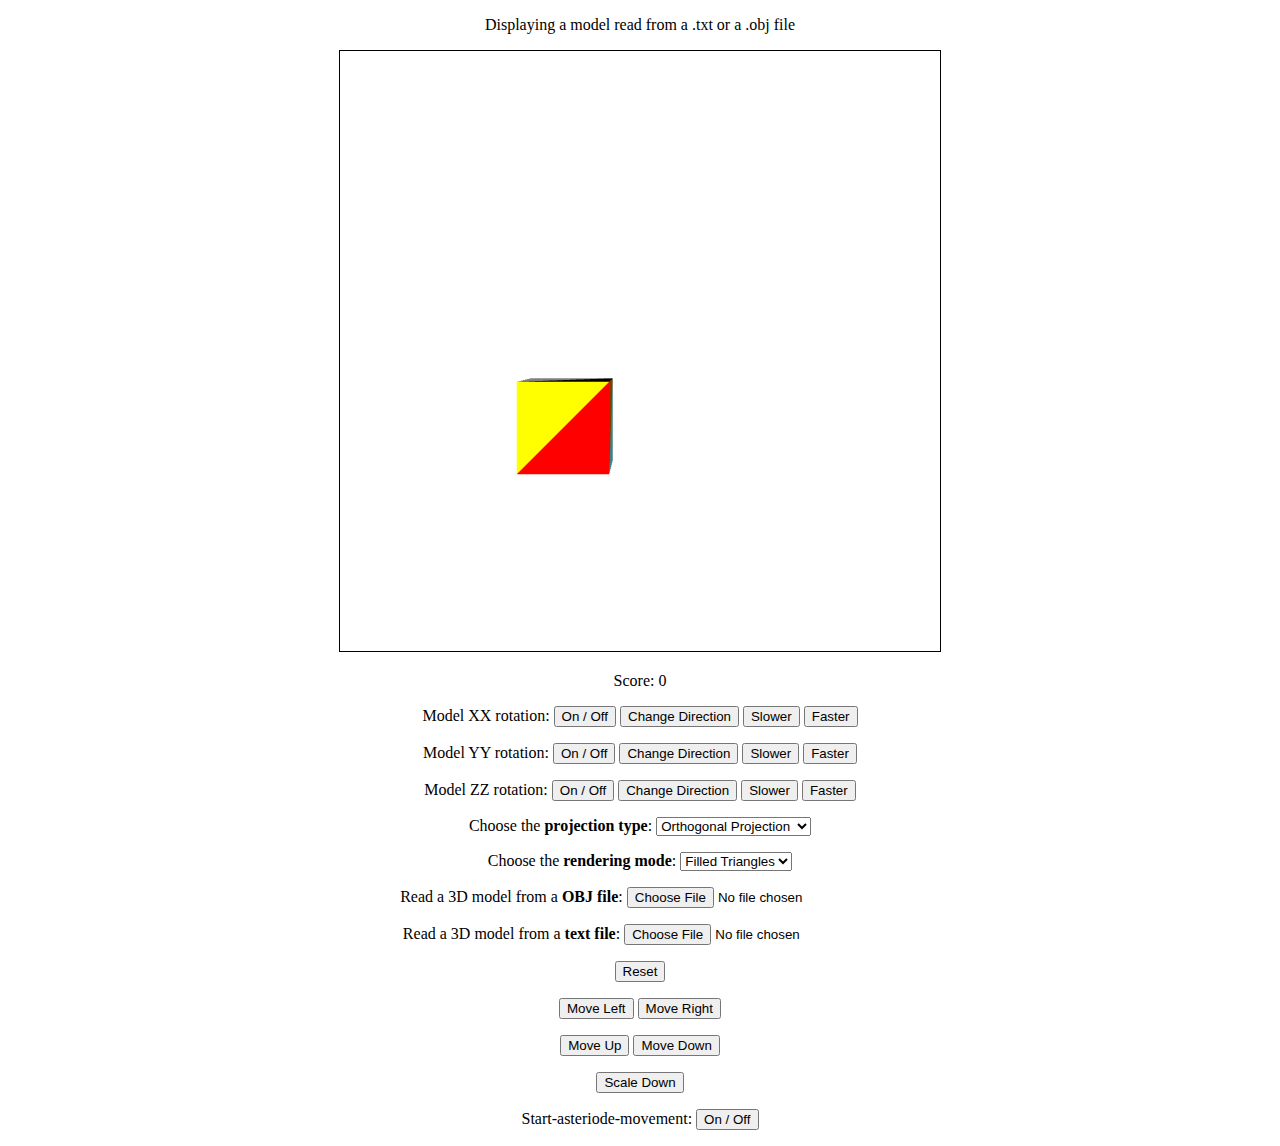
==== astrodger.html @ d58d88c3 "Minor changes." ====
<!DOCTYPE html>

<html>

<head>
	
<!--

WebGL_example_25.html

Phong Illumination Model on the CPU - Reading normal vectors from file

J. Madeira - October 2015

-->
	
<title>Astrodger</title>

<meta http-equiv="content-type" content="text/html; charset=ISO-8859-1">

<!--

The simple vertex and fragment shaders.

Using a vertex coordinate buffer and a vertex colour buffer.

Passing the Model-View Matrix and the Projection Matrix. 

-->

<script id="shader-vs" type="x-shader/x-vertex">
	
    attribute vec3 aVertexPosition;

    attribute vec3 aVertexColor;
    
    uniform mat4 uMVMatrix;

    uniform mat4 uPMatrix;

    varying vec4 vertexColor;
    
    void main(void) {
		
		// To allow seeing the points drawn
		
		gl_PointSize = 5.0;
		
		// Just converting the (x,y,z) vertices to Homogeneous Coord.
		
		// And multiplying by the Projection and the Model-View matrix
		
        gl_Position = uPMatrix * uMVMatrix * vec4(aVertexPosition, 1.0);
        
        // Converting the RGB color value to RGBA
        
        vertexColor = vec4(aVertexColor, 1.0);
    }
</script>

<script id="shader-fs" type="x-shader/x-fragment">

	precision mediump float;
	
	varying vec4 vertexColor;
	
	void main(void) {
		
		// Using the passed vertex color
		
		gl_FragColor = vertexColor;
	}

</script>

<!-- The JS files -->

<!-- Some useful functions for browser compatibility -->

<script type="text/javascript" src="webgl-utils.js"></script>

<!-- Handling vectors and matrices -->

<script type="text/javascript" src="maths.js"></script>

<!-- Processing triangle mesh models -->

<script type="text/javascript" src="models.js"></script>

<!-- Creating the light sources -->

<script type="text/javascript" src="lightSources.js"></script>

<!-- WebGL code -->

<script type="text/javascript" src="initShaders.js"></script>

<script type="text/javascript" src="astrodger.js"></script>

</head>

<body onload="runWebGL();">

	<div style="text-align: center">
		
		<p>Displaying a model read from a .txt or a .obj file</p>
		
		<canvas id="my-canvas" style="border:1px solid #000000;" width="600" height="600"></canvas>

		<p>Score: 

			<label id="ScoreLabel">0</label>

		</p>

		<p>Model XX rotation: 
			
		<button id="XX-on-off-button">On / Off</button>

	    <button id="XX-direction-button">Change Direction</button>

	    <button id="XX-slower-button">Slower</button>

	    <button id="XX-faster-button">Faster</button>

		</p>
		
		<p>Model YY rotation: 
			
		<button id="YY-on-off-button">On / Off</button>

	    <button id="YY-direction-button">Change Direction</button>

	    <button id="YY-slower-button">Slower</button>

	    <button id="YY-faster-button">Faster</button>

		</p>
		
		<p>Model ZZ rotation: 
			
		<button id="ZZ-on-off-button">On / Off</button>

	    <button id="ZZ-direction-button">Change Direction</button>

	    <button id="ZZ-slower-button">Slower</button>

	    <button id="ZZ-faster-button">Faster</button>

		</p>
		
		<p>Choose the <b>projection type</b>:
		
        <select id="projection-selection">
			<option value="0">Orthogonal Projection</option>
			<option value="1">Perspective Projection</option>
        </select>
        
        </p>
        
        <p>Choose the <b>rendering mode</b>:
		
        <select id="rendering-mode-selection">
			<option value="0">Filled Triangles</option>
			<option value="1">Wireframe</option>
			<option value="2">Vertices</option>
        </select>
        
        <p>Read a 3D model from a <b>OBJ file</b>:
		
		<input type="file" id="obj-file" name="file">
		
		</p>
		
        <p>Read a 3D model from a <b>text file</b>:
		
		<input type="file" id="text-file" name="file">
		
		</p>
		
        <p>
		
		<button id="reset-button">Reset</button>
		
		</p>

		<p> 
			
			<button id="move-left-button">Move Left</button>
	
			<button id="move-right-button">Move Right</button>

		</p>

			<button id="move-up-button">Move Up</button>

			<button id="move-down-button">Move Down</button>
	
		</p>

		</p>

			<button id="scale-down-button">Scale Down</button>

		</p>

		<p>Start-asteriode-movement: 
			
			<button id="Start-asteriode-movement">On / Off</button>
	
		</p>

	</div>

</body>

</html>
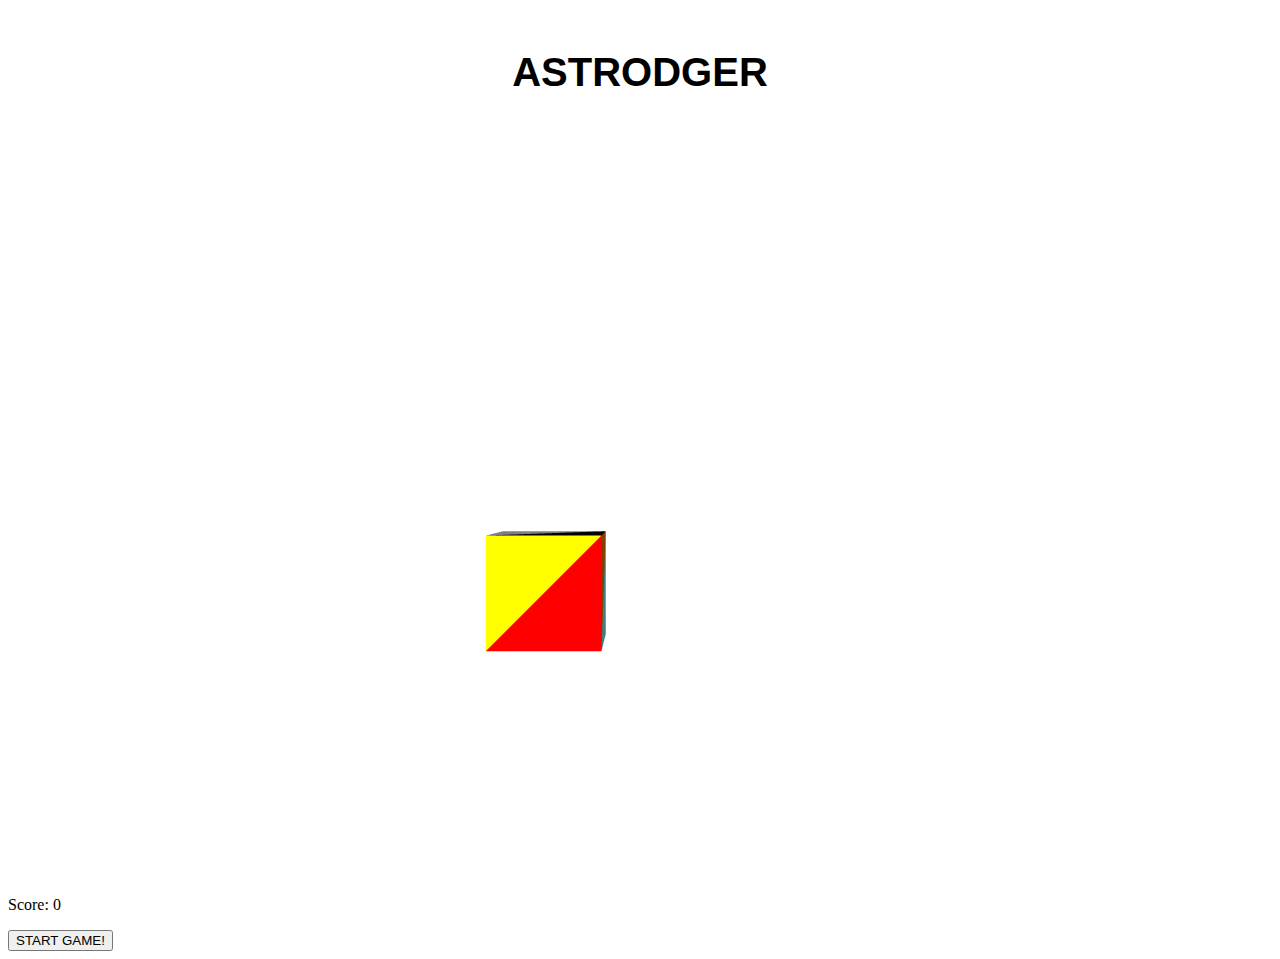
==== commit b210a2c2: "primeira versao visual e limpeza" ====
--- a/astrodger.html
+++ b/astrodger.html
@@ -17,6 +17,8 @@
 <title>Astrodger</title>
 
 <meta http-equiv="content-type" content="text/html; charset=ISO-8859-1">
+
+<link rel="stylesheet" href="styles.css">
 
 <!--
 
@@ -102,115 +104,21 @@
 <body onload="runWebGL();">
 
 	<div style="text-align: center">
+
+		<h1>ASTRODGER</h1>
 		
-		<p>Displaying a model read from a .txt or a .obj file</p>
+		<h3>
+			<canvas id="my-canvas" width="750" height="750"></canvas>
+		</h3>
 		
-		<canvas id="my-canvas" style="border:1px solid #000000;" width="600" height="600"></canvas>
+	</div>
 
-		<p>Score: 
+	<p>Score: 
+		<label id="ScoreLabel">0</label>
+	</p>
 
-			<label id="ScoreLabel">0</label>
-
-		</p>
-
-		<p>Model XX rotation: 
-			
-		<button id="XX-on-off-button">On / Off</button>
-
-	    <button id="XX-direction-button">Change Direction</button>
-
-	    <button id="XX-slower-button">Slower</button>
-
-	    <button id="XX-faster-button">Faster</button>
-
-		</p>
-		
-		<p>Model YY rotation: 
-			
-		<button id="YY-on-off-button">On / Off</button>
-
-	    <button id="YY-direction-button">Change Direction</button>
-
-	    <button id="YY-slower-button">Slower</button>
-
-	    <button id="YY-faster-button">Faster</button>
-
-		</p>
-		
-		<p>Model ZZ rotation: 
-			
-		<button id="ZZ-on-off-button">On / Off</button>
-
-	    <button id="ZZ-direction-button">Change Direction</button>
-
-	    <button id="ZZ-slower-button">Slower</button>
-
-	    <button id="ZZ-faster-button">Faster</button>
-
-		</p>
-		
-		<p>Choose the <b>projection type</b>:
-		
-        <select id="projection-selection">
-			<option value="0">Orthogonal Projection</option>
-			<option value="1">Perspective Projection</option>
-        </select>
-        
-        </p>
-        
-        <p>Choose the <b>rendering mode</b>:
-		
-        <select id="rendering-mode-selection">
-			<option value="0">Filled Triangles</option>
-			<option value="1">Wireframe</option>
-			<option value="2">Vertices</option>
-        </select>
-        
-        <p>Read a 3D model from a <b>OBJ file</b>:
-		
-		<input type="file" id="obj-file" name="file">
-		
-		</p>
-		
-        <p>Read a 3D model from a <b>text file</b>:
-		
-		<input type="file" id="text-file" name="file">
-		
-		</p>
-		
-        <p>
-		
-		<button id="reset-button">Reset</button>
-		
-		</p>
-
-		<p> 
-			
-			<button id="move-left-button">Move Left</button>
+	<button id="Start-asteriode-movement">START GAME!</button>
 	
-			<button id="move-right-button">Move Right</button>
-
-		</p>
-
-			<button id="move-up-button">Move Up</button>
-
-			<button id="move-down-button">Move Down</button>
-	
-		</p>
-
-		</p>
-
-			<button id="scale-down-button">Scale Down</button>
-
-		</p>
-
-		<p>Start-asteriode-movement: 
-			
-			<button id="Start-asteriode-movement">On / Off</button>
-	
-		</p>
-
-	</div>
 
 </body>
 
--- a/styles.css
+++ b/styles.css
@@ -0,0 +1,21 @@
+body {
+  
+    /* background-image: url("background.jpg");
+    background-size: 1920px 1200px;
+    background-repeat: no-repeat;
+    background-position: center top;
+    background-attachment: fixed; */
+  }
+  
+h1 {
+    margin-top: 50px;
+    color: black;
+    font-family: Helvetica;
+    font-size: 40px;
+}
+
+h2 {
+  position: absolute;
+  left: 100px;
+  top: 150px;
+}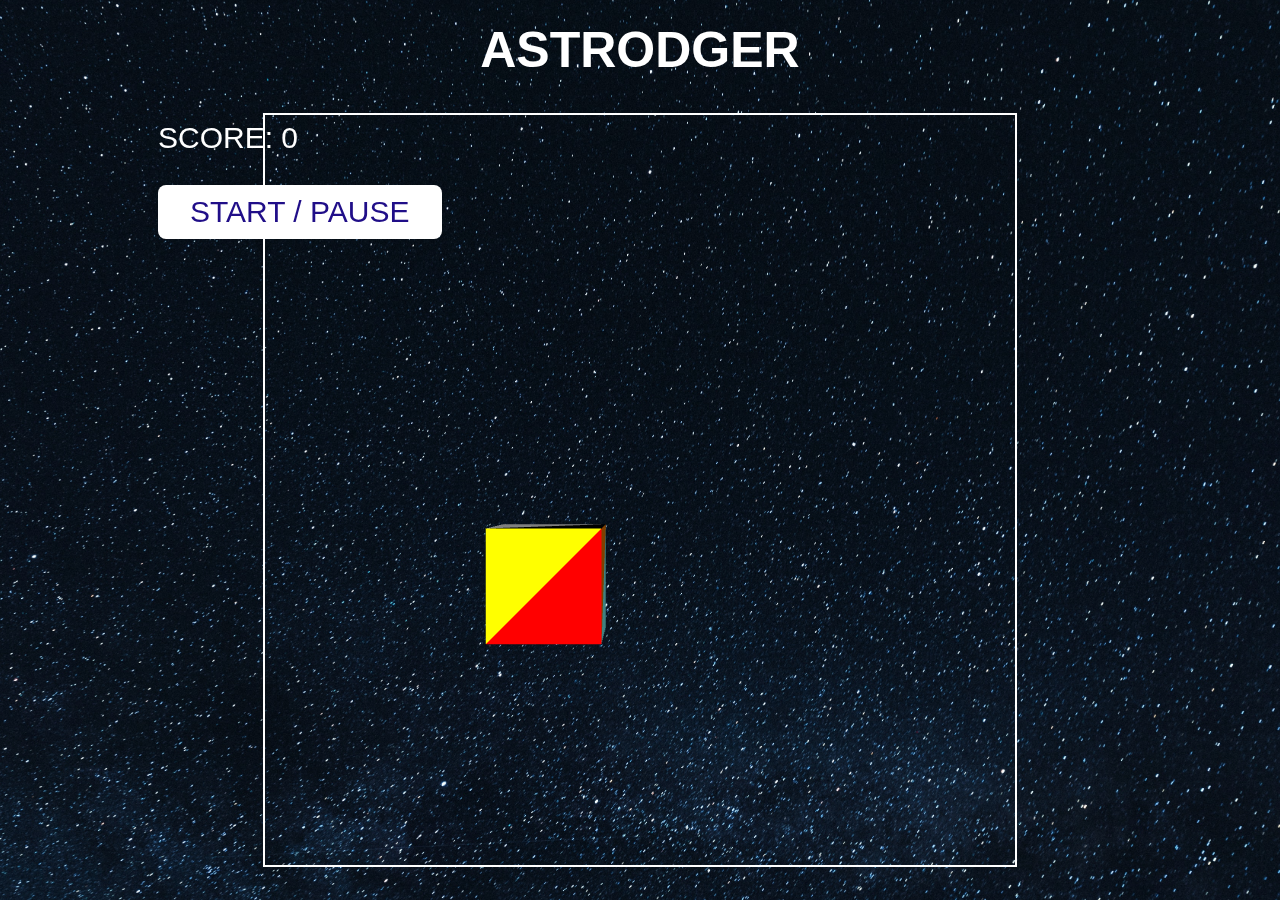
==== commit a891a626: "incremento no visual" ====
--- a/astrodger.html
+++ b/astrodger.html
@@ -103,23 +103,16 @@
 
 <body onload="runWebGL();">
 
-	<div style="text-align: center">
-
-		<h1>ASTRODGER</h1>
-		
-		<h3>
-			<canvas id="my-canvas" width="750" height="750"></canvas>
-		</h3>
-		
+	<div class="myDiv">
+		<p color= "">SCORE: <label id="ScoreLabel">0</label> </p>
+		<button id="Start-asteriode-movement">START / PAUSE</button>
 	</div>
 
-	<p>Score: 
-		<label id="ScoreLabel">0</label>
-	</p>
-
-	<button id="Start-asteriode-movement">START GAME!</button>
+	<div style="text-align: center">
+		<h1>ASTRODGER</h1>
+		<canvas id="my-canvas" style="border:2px solid #ffffff;" width="750" height="750"></canvas>
+	</div>
 	
-
 </body>
 
 </html>
--- a/styles.css
+++ b/styles.css
@@ -1,21 +1,41 @@
 body {
-  
-    /* background-image: url("background.jpg");
-    background-size: 1920px 1200px;
-    background-repeat: no-repeat;
-    background-position: center top;
-    background-attachment: fixed; */
-  }
+  background-image: url("background.jpg");
+  background-size: 1920px 1200px;
+  background-repeat: no-repeat;
+  background-position: center;
+  background-attachment: fixed; 
+}
   
 h1 {
-    margin-top: 50px;
-    color: black;
-    font-family: Helvetica;
-    font-size: 40px;
+  margin-top: 21px;
+  color: rgb(255, 255, 255);
+  font-family: Helvetica;
+  font-size: 50px;
 }
 
-h2 {
+.myDiv {
   position: absolute;
-  left: 100px;
-  top: 150px;
-}+  font-family: Helvetica;
+  font-size: 30px;
+  margin-top: 70px;
+  margin-left: 150px;
+}
+
+button {
+  background-color: #ffffff; /* Green */
+  border: none;
+  color: rgb(32, 14, 136);
+  padding: 10px 32px;
+  text-align: center;
+  text-decoration: none;
+  display: inline-block;
+  font-size: 30px;
+  border-radius: 8px;
+}
+
+p{
+  font-family: Helvetica;
+  font-size: 30px;
+  color: rgb(255, 255, 255);
+}
+
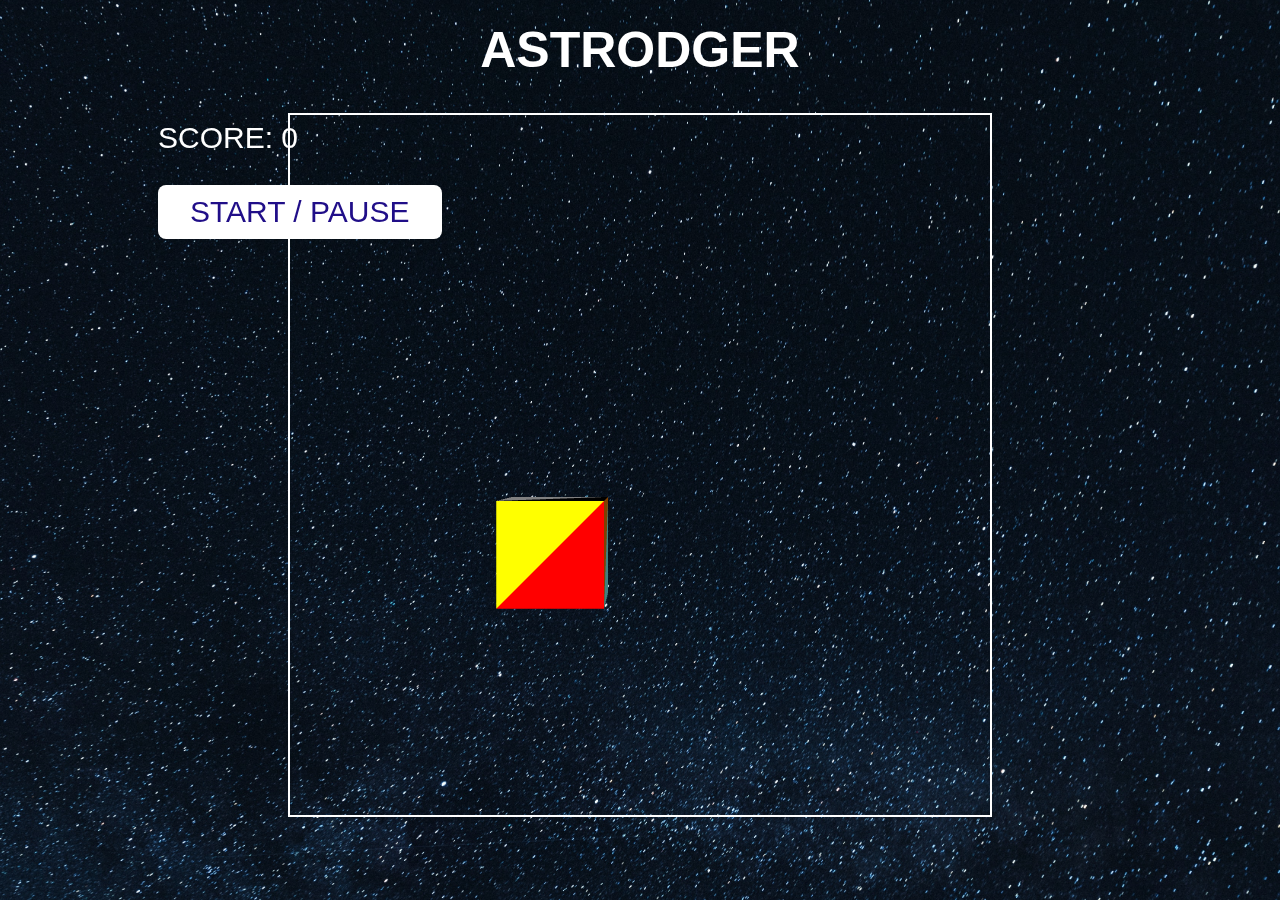
==== commit 16e805e9: "resize de alguns elementos" ====
--- a/astrodger.html
+++ b/astrodger.html
@@ -110,7 +110,7 @@
 
 	<div style="text-align: center">
 		<h1>ASTRODGER</h1>
-		<canvas id="my-canvas" style="border:2px solid #ffffff;" width="750" height="750"></canvas>
+		<canvas id="my-canvas" style="border:2px solid #ffffff;" width="700" height="700"></canvas>
 	</div>
 	
 </body>
--- a/styles.css
+++ b/styles.css
@@ -14,7 +14,7 @@
 }
 
 .myDiv {
-  position: absolute;
+  position: fixed;
   font-family: Helvetica;
   font-size: 30px;
   margin-top: 70px;
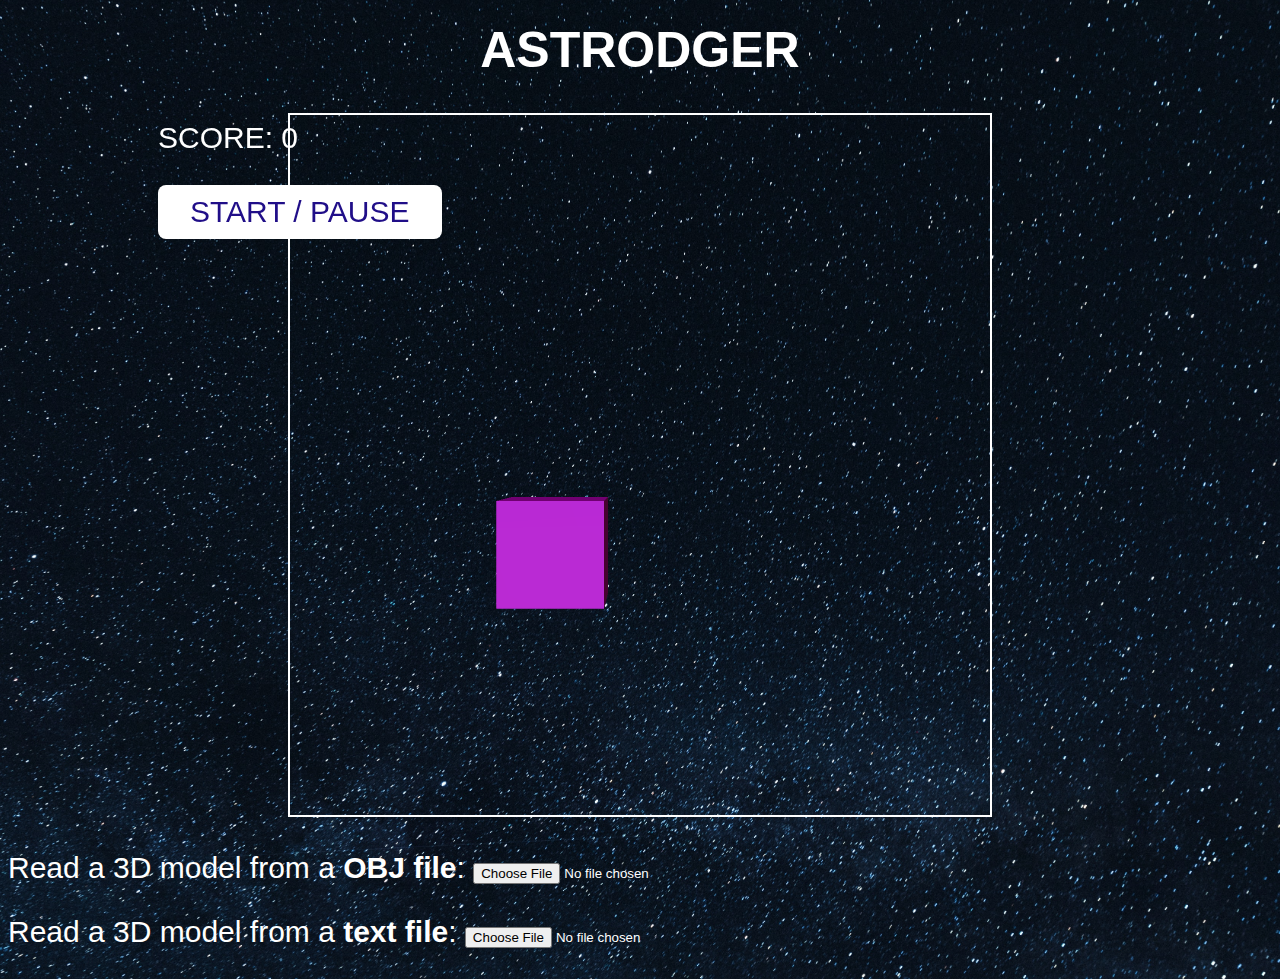
==== commit b3024e3a: "Adição da primeira versão da iluminação" ====
--- a/astrodger.html
+++ b/astrodger.html
@@ -112,6 +112,18 @@
 		<h1>ASTRODGER</h1>
 		<canvas id="my-canvas" style="border:2px solid #ffffff;" width="700" height="700"></canvas>
 	</div>
+
+	<p>Read a 3D model from a <b>OBJ file</b>:
+		
+		<input type="file" id="obj-file" name="file">
+		
+		</p>
+		
+        <p>Read a 3D model from a <b>text file</b>:
+		
+		<input type="file" id="text-file" name="file">
+		
+		</p>
 	
 </body>
 
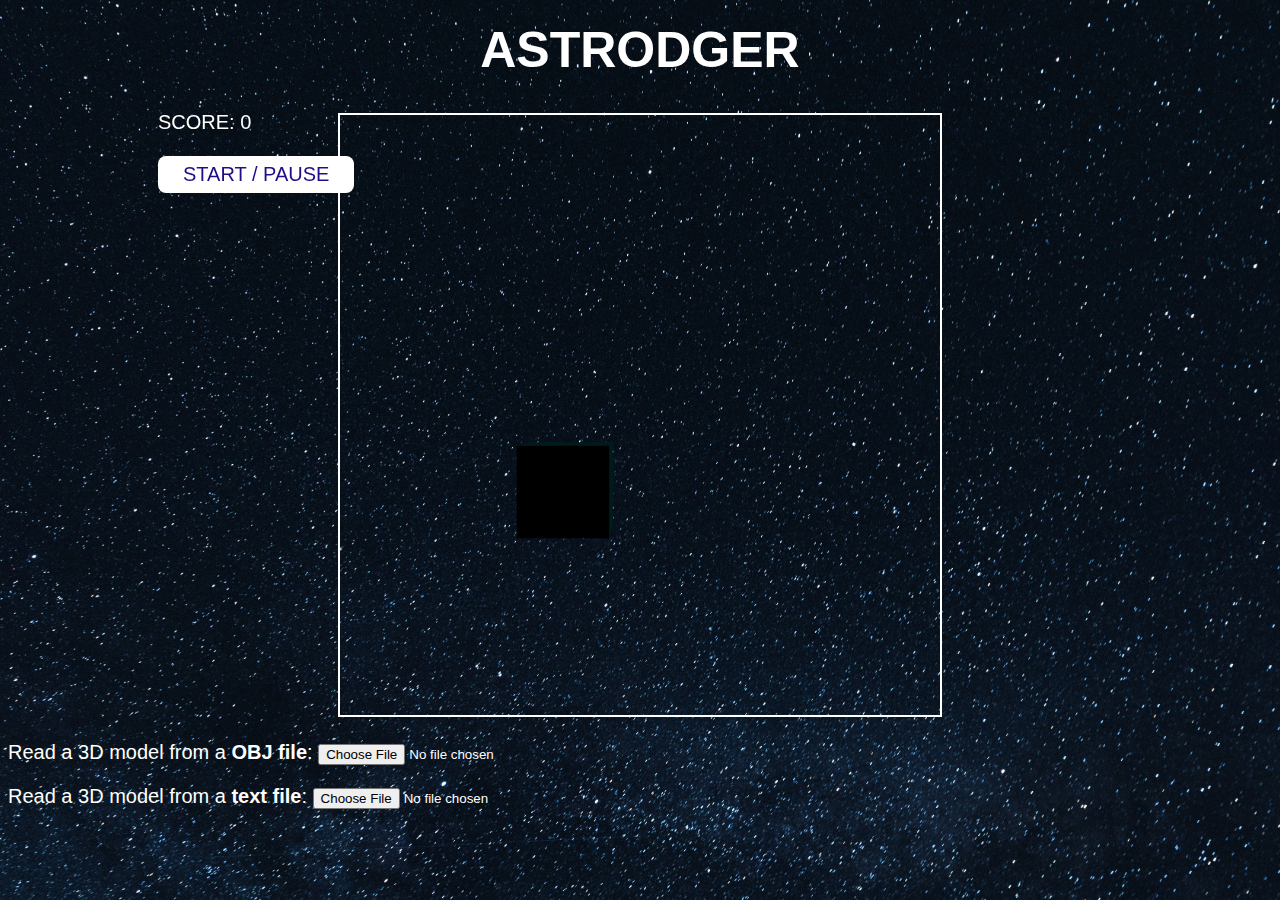
==== commit 1ba06d06: "Melhorias na Iluminação" ====
--- a/astrodger.html
+++ b/astrodger.html
@@ -6,42 +6,77 @@
 	
 <!--
 
-WebGL_example_25.html
-
-Phong Illumination Model on the CPU - Reading normal vectors from file
-
-J. Madeira - October 2015
+WebGL_example_NEW_GPU_per_vertex.html
+
+Phong Illumination Model on the GPU - Per vertex shading - Several light sources
+
+Scene made up of different models, with different features
+
+J. Madeira - November 2017 + November 2018
 
 -->
 	
-<title>Astrodger</title>
+<title>ASTRODGER &mdash; Several Light Sources - GPU - Per Vertex Shading</title>
 
 <meta http-equiv="content-type" content="text/html; charset=ISO-8859-1">
 
 <link rel="stylesheet" href="styles.css">
-
 <!--
 
-The simple vertex and fragment shaders.
-
-Using a vertex coordinate buffer and a vertex colour buffer.
-
-Passing the Model-View Matrix and the Projection Matrix. 
+The vertex and fragment shaders.
+
+NEW VERTEX SHADER!
+
+The fragment shader is the same simple one.
 
 -->
 
 <script id="shader-vs" type="x-shader/x-vertex">
 	
-    attribute vec3 aVertexPosition;
-
-    attribute vec3 aVertexColor;
-    
+    attribute vec3 vPosition;
+
     uniform mat4 uMVMatrix;
 
     uniform mat4 uPMatrix;
-
-    varying vec4 vertexColor;
-    
+    
+    varying vec4 fColor;
+    
+    // For the Phong Illumination Model - NEW
+    
+    attribute vec3 vNormal;
+    
+    uniform vec4 viewerPosition;
+	
+    // NEW - Array of lights
+    
+	#define MAX_LIGHTS 5
+
+	uniform int numLights;
+
+	uniform struct Light {
+		
+		int isOn;
+	
+		vec4 position;
+   
+		mat4 lightSourceMatrix; // for animation
+
+		vec3 intensities; //a.k.a the color of the light
+   
+		vec3 ambientIntensities;
+			
+	} allLights[MAX_LIGHTS];
+    
+    // NEW - The material properties
+
+	uniform vec3 k_ambient;
+	
+	uniform vec3 k_diffuse;
+	
+	uniform vec3 k_specular;
+	
+    uniform float shininess;
+        
     void main(void) {
 		
 		// To allow seeing the points drawn
@@ -52,25 +87,121 @@
 		
 		// And multiplying by the Projection and the Model-View matrix
 		
-        gl_Position = uPMatrix * uMVMatrix * vec4(aVertexPosition, 1.0);
-        
-        // Converting the RGB color value to RGBA
-        
-        vertexColor = vec4(aVertexColor, 1.0);
-    }
+        gl_Position = uPMatrix * uMVMatrix * vec4(vPosition, 1.0);
+        
+        // Phong Illumination Model
+        
+        // pos is vertex position after applying the global transformation
+    
+        vec3 pos = (uMVMatrix * vec4(vPosition, 1.0)).xyz;
+    
+		// NEW - ITERATING THROUGH ALL LIGHT SOURCES
+
+		fColor = vec4(0.0, 0.0, 0.0, 0.0);	// To add all illumination components
+		 
+		// THE FOR LOOP NEEDS A STOPPING CONSTANT VALUE
+		
+		for( int i = 0; i < MAX_LIGHTS; i++ ) 
+		{
+			if( i == numLights )
+			
+				break;
+				
+			// Switched off ?
+			
+			if( allLights[i].isOn == 0 )
+			
+				continue;
+				
+			// Ambient component is constant for each light source
+        
+			vec4 ambient = vec4( k_ambient * allLights[i].ambientIntensities, 1.0 );
+	   
+			fColor += ambient;
+		
+           // vector from vertex position to light source
+    
+           vec3 L;
+        
+           // check for directional light
+    
+           if(allLights[i].position.w == 0.0) 
+        
+				L = normalize( (allLights[i].lightSourceMatrix * allLights[i].position).xyz );
+        
+           else 
+        
+			    L = normalize( (allLights[i].lightSourceMatrix * allLights[i].position).xyz - pos );
+			
+		   // Vector from the vertex position to the eye
+		
+		   vec3 E;
+		
+		   // The viewer is at the origin or at an indefinite distance
+		   // on the ZZ axis
+		
+		   if(viewerPosition.w == 1.0) 
+        
+			   // At the origin
+			
+			   E = -normalize( pos );
+        
+           else 
+        
+			   // On the ZZ axis
+			
+			   E = vec3(0,0,1);
+		    
+           // Halfway vector
+    
+           vec3 H = normalize( L + E );
+
+           // Transform vertex normal into eye coordinates
+    
+           vec4 N = normalize( uMVMatrix * vec4(vNormal, 0.0));
+
+           // Compute terms in the illumination equation
+        
+		   // Diffuse component 
+		
+		   float dotProductLN = L[0] * N[0] + L[1] * N[1] + L[2] * N[2]; 
+		
+           float cosNL = max( dotProductLN, 0.0 );
+    
+           vec4  diffuse = vec4( k_diffuse * cosNL * allLights[i].intensities, 1.0 );
+        
+           // Specular component
+
+           float dotProductNH = N[0] * H[0] + N[1] * H[1] + N[2] * H[2]; 
+		
+		   float cosNH = pow( max( dotProductNH, 0.0 ), shininess );
+    
+           vec4  specular = vec4( k_specular * cosNH * allLights[i].intensities, 1.0 );
+    
+           if( dotProductLN < 0.0 ) {
+	
+		      specular = vec4(0.0, 0.0, 0.0, 1.0);
+           } 
+
+		   // Adding the components
+		
+           fColor += diffuse + specular;
+	   }
+	}
+    
 </script>
 
 <script id="shader-fs" type="x-shader/x-fragment">
 
 	precision mediump float;
 	
-	varying vec4 vertexColor;
+	varying vec4 fColor;
 	
 	void main(void) {
 		
 		// Using the passed vertex color
 		
-		gl_FragColor = vertexColor;
+		gl_FragColor = fColor;
 	}
 
 </script>
@@ -92,6 +223,10 @@
 <!-- Creating the light sources -->
 
 <script type="text/javascript" src="lightSources.js"></script>
+
+<!-- Creating the scene models -->
+
+<script type="text/javascript" src="sceneModels.js"></script>
 
 <!-- WebGL code -->
 
@@ -110,20 +245,21 @@
 
 	<div style="text-align: center">
 		<h1>ASTRODGER</h1>
-		<canvas id="my-canvas" style="border:2px solid #ffffff;" width="700" height="700"></canvas>
+		<canvas id="my-canvas" style="border:2px solid #ffffff;" width="600" height="600"></canvas>
 	</div>
 
 	<p>Read a 3D model from a <b>OBJ file</b>:
 		
-		<input type="file" id="obj-file" name="file">
-		
-		</p>
-		
-        <p>Read a 3D model from a <b>text file</b>:
-		
-		<input type="file" id="text-file" name="file">
-		
-		</p>
+	<input type="file" id="obj-file" name="file">
+	
+	</p>
+	
+	<p>Read a 3D model from a <b>text file</b>:
+	
+	<input type="file" id="text-file" name="file">
+	
+	</p>
+
 	
 </body>
 
--- a/styles.css
+++ b/styles.css
@@ -25,17 +25,17 @@
   background-color: #ffffff; /* Green */
   border: none;
   color: rgb(32, 14, 136);
-  padding: 10px 32px;
+  padding: 7px 25px;
   text-align: center;
   text-decoration: none;
   display: inline-block;
-  font-size: 30px;
+  font-size: 20px;
   border-radius: 8px;
 }
 
 p{
   font-family: Helvetica;
-  font-size: 30px;
+  font-size: 20px;
   color: rgb(255, 255, 255);
 }
 
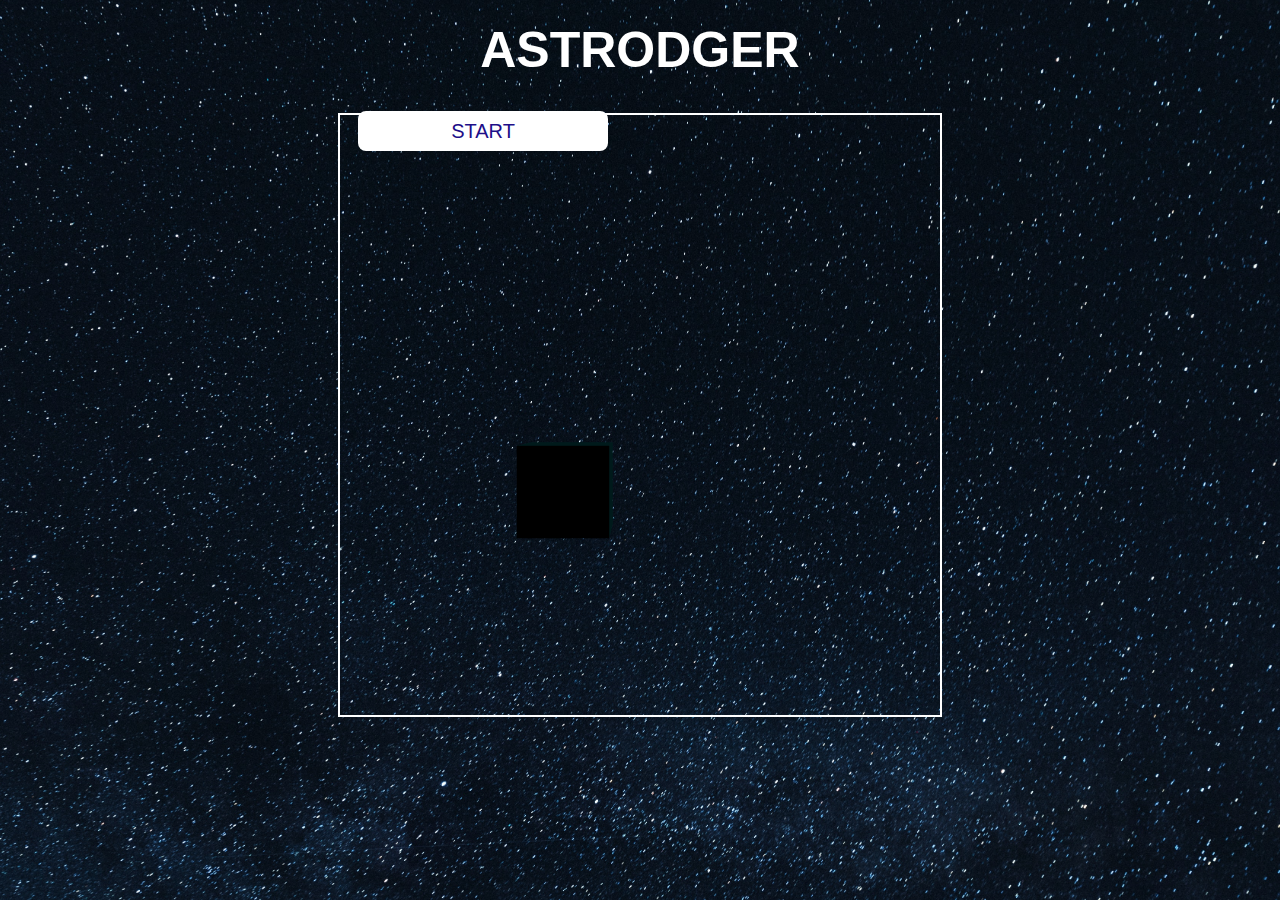
==== commit 14638e61: "Melhorias no visual" ====
--- a/astrodger.html
+++ b/astrodger.html
@@ -16,7 +16,7 @@
 
 -->
 	
-<title>ASTRODGER &mdash; Several Light Sources - GPU - Per Vertex Shading</title>
+<title>ASTRODGER</title>
 
 <meta http-equiv="content-type" content="text/html; charset=ISO-8859-1">
 
@@ -238,17 +238,26 @@
 
 <body onload="runWebGL();">
 
-	<div class="myDiv">
-		<p color= "">SCORE: <label id="ScoreLabel">0</label> </p>
-		<button id="Start-asteriode-movement">START / PAUSE</button>
-	</div>
+	
+	<p id="score">SCORE: <label id="ScoreLabel">0</label> </p>
+	<p id="highscore">HIGHEST SCORE: <label id="HighScoreLabel">0</label> </p>
+	<p id="nivel">LEVEL: <label id="Nivel">0</label> </p>
+	<p id="gameover">GAME OVER!<label id="GameOverLabel"></label> </p>
+	<p id="controls">CONTROLS:<br> W - UP <br> A - LEFT <br> S - DOWN <br> D - RIGHT <br>  </p>
+	<button onclick="myFunctionStart()" id="Start-asteriode-movement">START</button>
+	<button onclick="myFunctionPause()" id="Pause-asteriode-movement">PAUSE</button>
+	<button onclick="myFunctionResume()" id="Resume-asteriode-movement">RESUME</button>
+	<button onclick="myFunctionRestart()" id="Restart-asteriode-movement">RESTART</button>
 
 	<div style="text-align: center">
 		<h1>ASTRODGER</h1>
 		<canvas id="my-canvas" style="border:2px solid #ffffff;" width="600" height="600"></canvas>
 	</div>
 
-	<p>Read a 3D model from a <b>OBJ file</b>:
+	
+
+
+	<!-- <p>Read a 3D model from a <b>OBJ file</b>:
 		
 	<input type="file" id="obj-file" name="file">
 	
@@ -258,8 +267,7 @@
 	
 	<input type="file" id="text-file" name="file">
 	
-	</p>
-
+	</p> -->
 	
 </body>
 
--- a/styles.css
+++ b/styles.css
@@ -13,29 +13,89 @@
   font-size: 50px;
 }
 
-.myDiv {
+button {
+  background-color: #ffffff; 
+  border: none;
+  color: rgb(32, 14, 136);
+  width: 250px;
+  height: 40px;
+  text-align: center;
+  text-decoration: none;
+  font-size: 20px;
+  border-radius: 8px;
+  margin-left: 350px;
+  font-family: Helvetica;
   position: fixed;
-  font-family: Helvetica;
-  font-size: 30px;
-  margin-top: 70px;
-  margin-left: 150px;
 }
 
-button {
-  background-color: #ffffff; /* Green */
-  border: none;
-  color: rgb(32, 14, 136);
-  padding: 7px 25px;
-  text-align: center;
-  text-decoration: none;
-  display: inline-block;
-  font-size: 20px;
-  border-radius: 8px;
+#Start-asteriode-movement {
+  margin-top: 90px;
 }
 
-p{
+#Pause-asteriode-movement {
+  margin-top: 90px;
+  display:none;
+}
+
+#Restart-asteriode-movement {
+  margin-top: 140px;
+  display:none;
+}
+
+#Resume-asteriode-movement {
+  margin-top: 90px;
+  display:none;
+}
+
+#score{
   font-family: Helvetica;
   font-size: 20px;
   color: rgb(255, 255, 255);
+  position:fixed;
+  margin-top: 90px;
+  text-align: right;
+  margin-left: 1300px;
 }
 
+#highscore{
+  font-family: Helvetica;
+  font-size: 20px;
+  color: rgb(255, 255, 255);
+  position:fixed;
+  margin-top: 120px;
+  text-align: right;
+  margin-left: 1300px;
+}
+
+#nivel{
+  font-family: Helvetica;
+  font-size: 20px;
+  color: rgb(255, 255, 255);
+  position:fixed;
+  margin-top: 150px;
+  text-align: right;
+  margin-left: 1300px;
+}
+
+
+#gameover{
+  
+  font-family: Helvetica;
+  font-size: 30px;
+  color: rgb(255, 255, 255);
+  position:fixed;
+  margin-top: 720px;
+  text-align: center;
+  margin-left: 855px;
+  display:none;
+}
+
+#controls{
+  font-family: Helvetica;
+  font-size: 20px;
+  color: rgb(255, 255, 255);
+  position:fixed;
+  margin-top: 250px;
+  text-align: left;
+  margin-left: 1300px;
+}